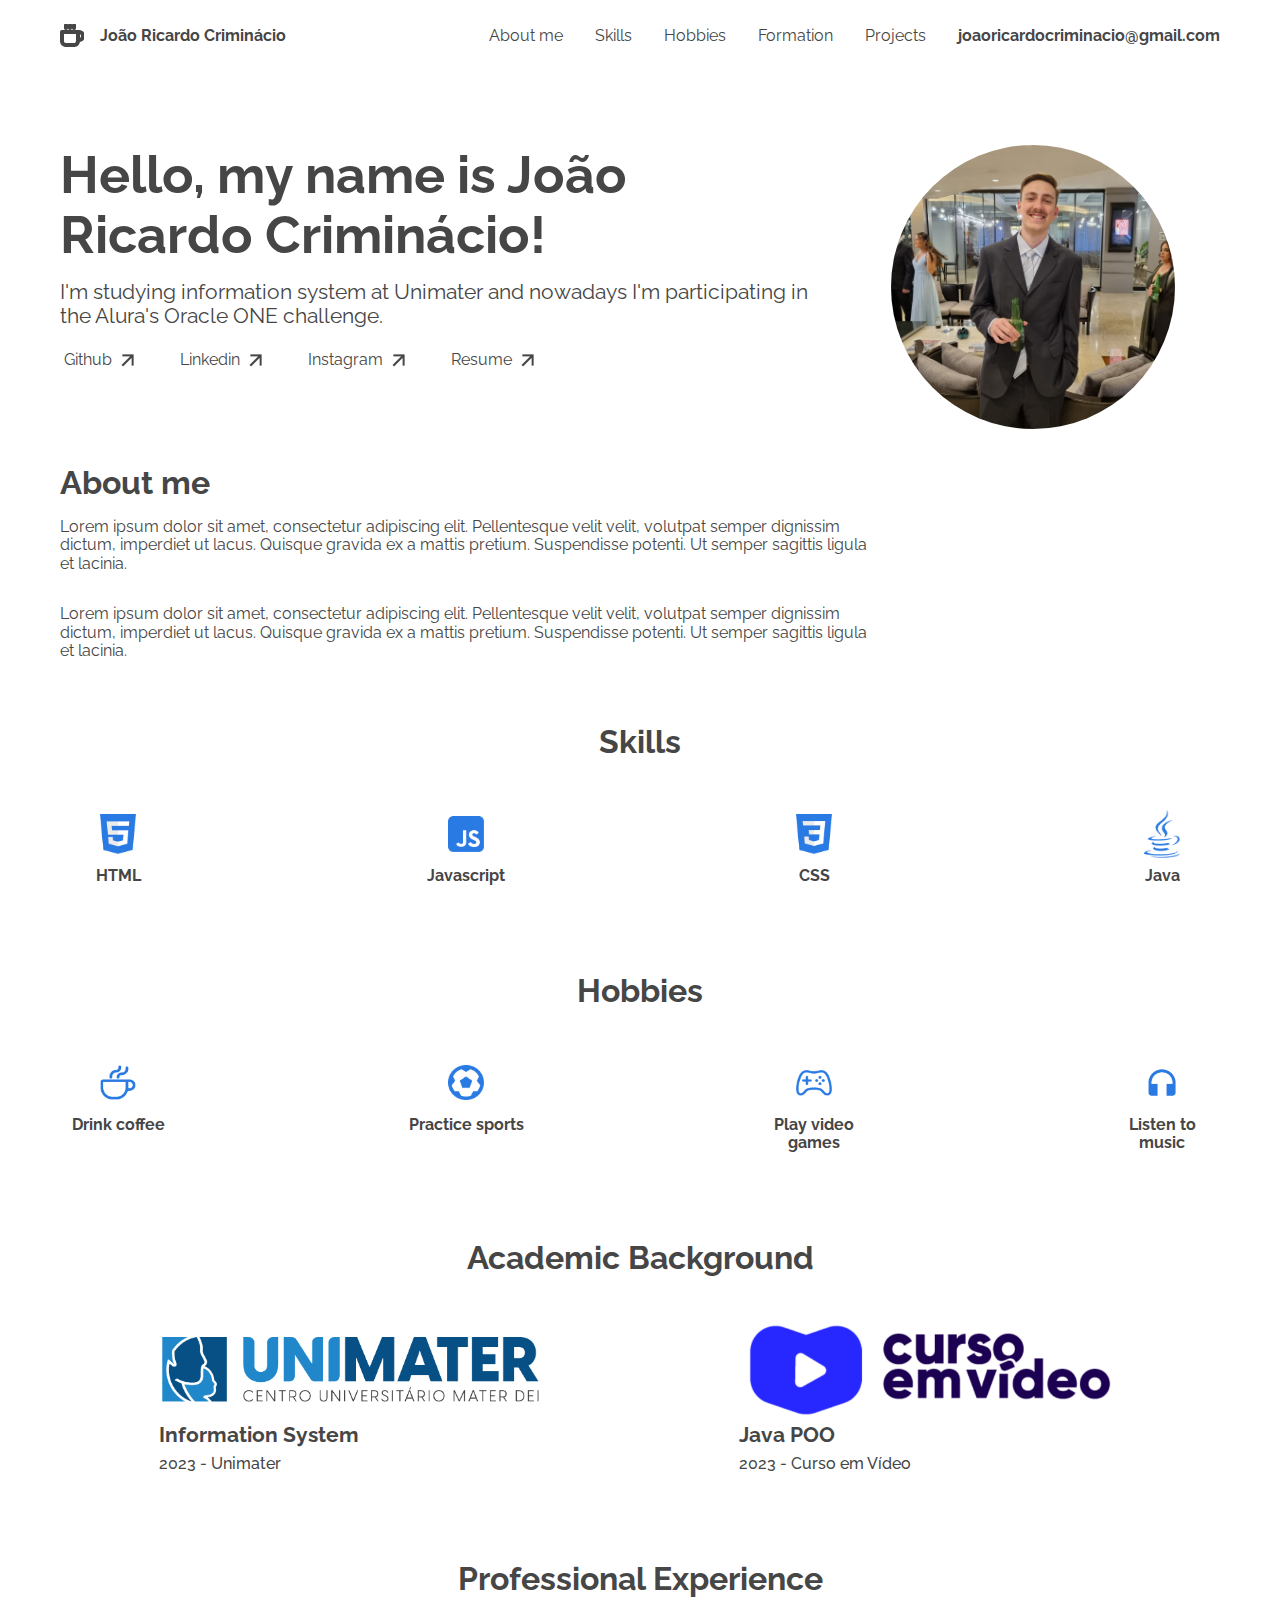
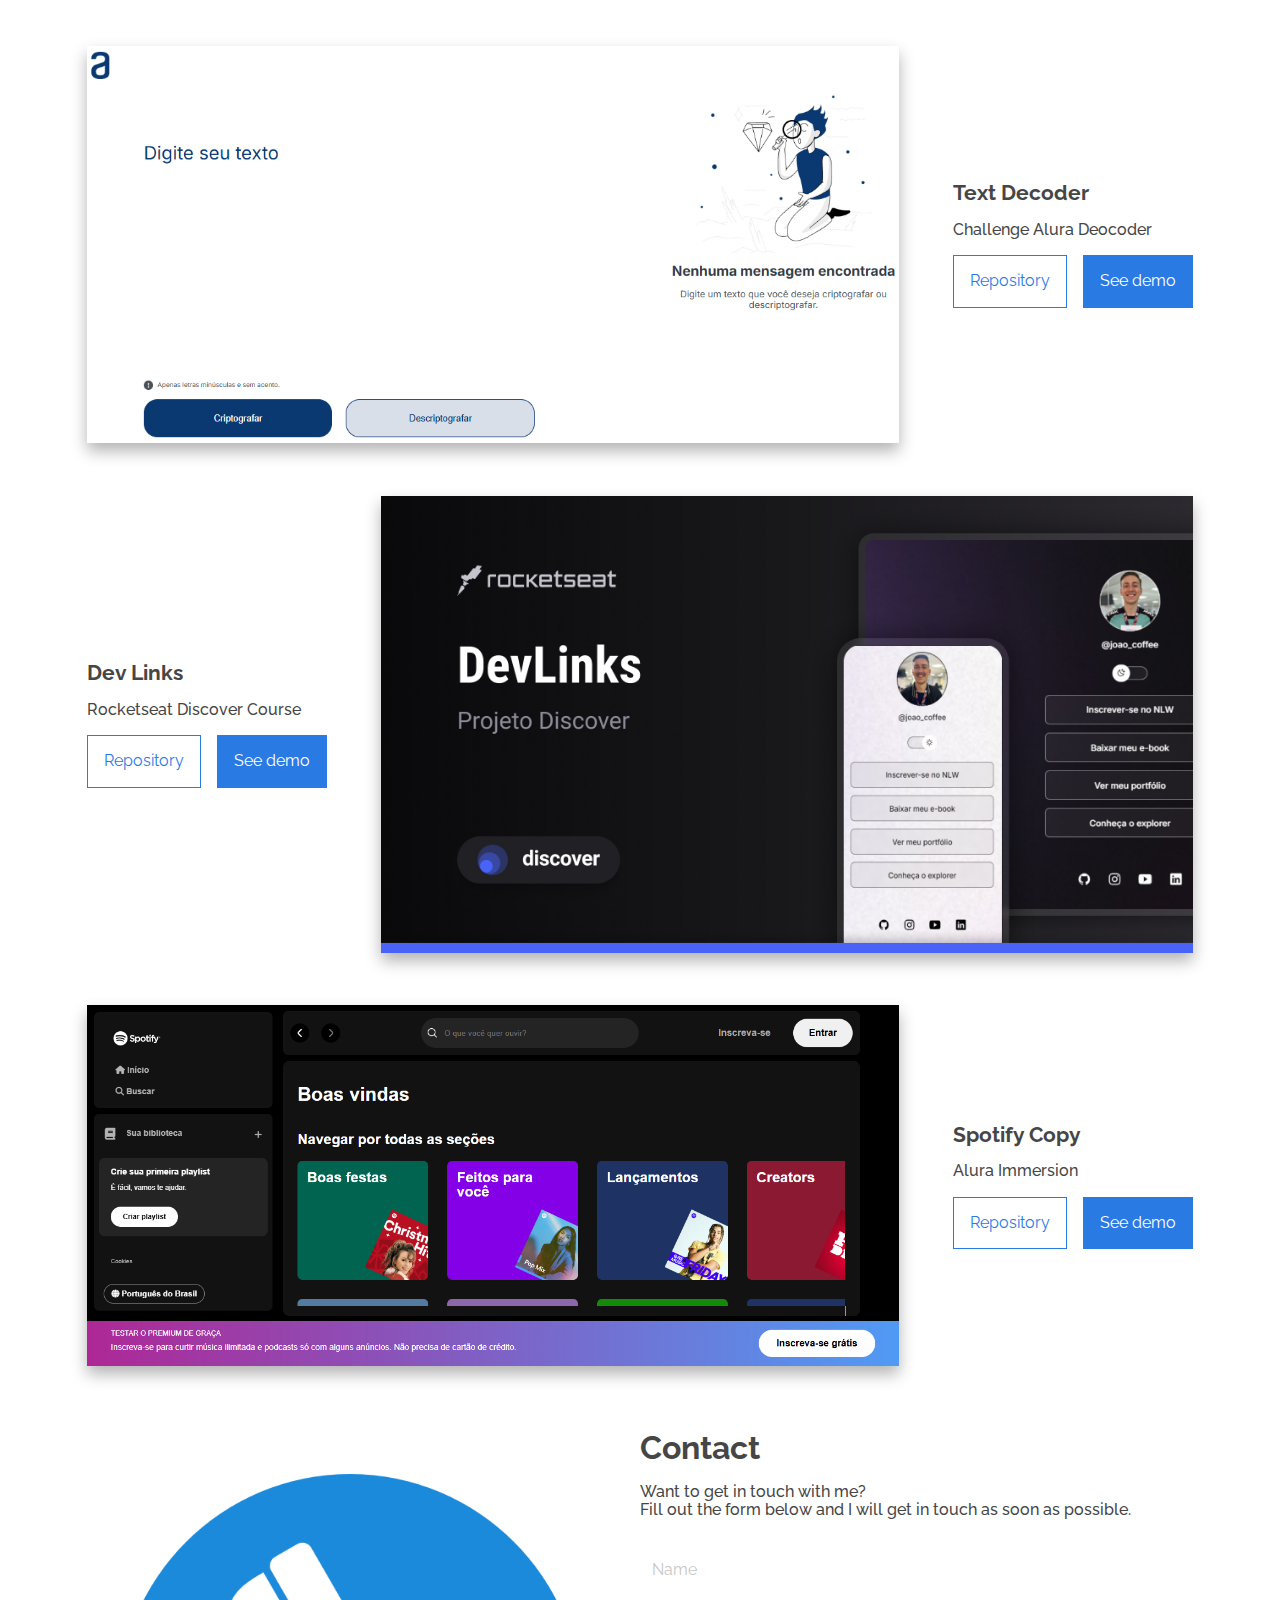
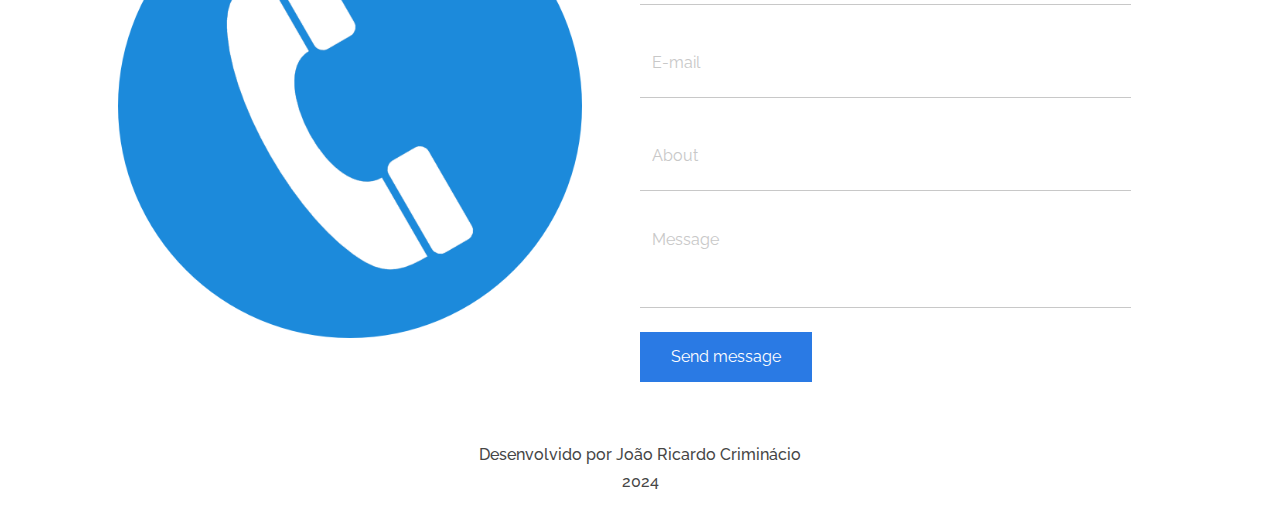
==== index.html @ 7f005610 "Changed the index.html name" ====
<!DOCTYPE html>
<html lang="pt-br">
<head>
    <meta charset="UTF-8">
    <meta name="viewport" content="width=device-width, initial-scale=1.0">
    <title>Portfolio</title>

    <link rel="preconnect" href="https://fonts.googleapis.com">
    <link rel="preconnect" href="https://fonts.gstatic.com" crossorigin>
    <link href="https://fonts.googleapis.com/css2?family=Raleway:wght@100..900&display=swap" rel="stylesheet">
    
    <link rel="stylesheet" href="./assets/css/style.css">
    <link rel="stylesheet" href="./assets/css/normalize.css">
</head>
<body>
    <header>
        <div class="container">
            <div class="brand">
                <img src="./assets/images/coffee-icon.png" alt="Coffee icon">
                <p>João Ricardo Criminácio</p>
            </div>

            <nav>
                <ul>
                    <li><a href="#aboutme">About me</a></li>
                    <li><a href="#skills">Skills</a></li>
                    <li><a href="#hobbies">Hobbies</a></li>
                    <li><a href="#formations">Formation</a></li>
                    <li><a href="#experiences">Projects</a></li>
                    <li><p>joaoricardocriminacio@gmail.com</p></li>
                </ul>
            </nav>
        </div>
    </header>

    <main>
        <div class="container">
            <section class="apresentation">
                    <div class="apresentation-content">
                        <h2>Hello, my name is João Ricardo Criminácio!</h2>
                        <p>I'm studying information system at Unimater and nowadays I'm participating in the Alura's Oracle ONE challenge.</p>
                        
                        <div class="social-medias">
                            <a href="https://github.com/JoaoCriminacio" target="blank">Github <img src="./assets/images/arrow-black.png"></a>
                            <a href="https://www.linkedin.com/in/joao-ricardo-criminacio" target="blank">Linkedin <img src="./assets/images/arrow-black.png"></a>
                            <a href="https://instagram.com/joao_coffee" target="blank">Instagram <img src="./assets/images/arrow-black.png"></a>
                            <a href="#">Resume <img src="./assets/images/arrow-black.png" target="blank"></a>
                        </div>
                    </div>

                    <div class="apresentation-image">
                        <img src="./assets/images/my-photo.jpg" alt="João Ricardo Criminácio profile photo">
                    </div>
            </section>

            <section class="aboutme" id="aboutme">
                    <h3>About me</h3>
                    <p>Lorem ipsum dolor sit amet, consectetur adipiscing elit. Pellentesque velit velit, volutpat semper dignissim dictum, imperdiet ut lacus. Quisque gravida ex a mattis pretium. Suspendisse potenti. Ut semper sagittis ligula et lacinia.</p>
                    <p>Lorem ipsum dolor sit amet, consectetur adipiscing elit. Pellentesque velit velit, volutpat semper dignissim dictum, imperdiet ut lacus. Quisque gravida ex a mattis pretium. Suspendisse potenti. Ut semper sagittis ligula et lacinia.</p>
            </section>

            <section class="skills" id="skills">
                <h3>Skills</h3>

                <div class="skills-content">
                    <div class="tech-logos">
                        <figure>
                            <img src="./assets/images/html-icon.png" alt="HTML logo">
                            <figcaption class="html">HTML</figcaption>
                        </figure>

                        <figure>
                            <img src="./assets/images/javascript-icon.png" alt="Javascript logo">
                            <figcaption class="js">Javascript</figcaption>
                        </figure>

                        <figure>
                            <img src="./assets/images/css-icon.png" alt="CSS logo">
                            <figcaption>CSS</figcaption>
                        </figure>

                        <figure>
                            <img src="./assets/images/java-icon.png" alt="Java logo">
                            <figcaption class="java">Java</figcaption>
                        </figure>
                    </div>
                </div>
            </section>

            <section class="hobbies" id="hobbies">
                <h3>Hobbies</h3>

                <div class="hobbies-content">
                    <figure>
                        <img src="./assets/images/coffeecup-icon.png" alt="Cup of coffee">
                        <figcaption class="html">Drink coffee</figcaption>
                    </figure>

                    <figure>
                        <img src="./assets/images/football-icon.png" alt="Football ball">
                        <figcaption class="js">Practice sports</figcaption>
                    </figure>

                    <figure>
                        <img src="./assets/images/controller-icon.png" alt="Control">
                        <figcaption>Play video games</figcaption>
                    </figure>

                    <figure>
                        <img src="./assets/images/headphones-icon.png" alt="Headphone">
                        <figcaption class="java">Listen to music</figcaption>
                    </figure>
                </div>
            </section>

            <section class="formations" id="formations">
                <h3>Academic Background</h3>

                <div class="formations-content">
                    <figure>
                        <img src="./assets/images/logo-unimater.png" alt="Company logo Vídeo em Curso">
                        <figcaption class="formation-title">Information System</figcaption>
                        <figcaption class="formation-year">2023 - Unimater</figcaption>
                    </figure>
                    
                    <figure>
                        <img src="./assets/images/logo-curso-em-video.png" alt="University logo Unimater">
                        <figcaption class="formation-title">Java POO</figcaption>
                        <figcaption class="formation-year">2023 - Curso em Vídeo</figcaption>
                    </figure>
                </div>
            </section>

            <section class="experiences" id="experiences">
                <h3>Professional Experience</h3>

                <div class="experiences-content">
                    <div class="experience-project">
                        <img src="./assets/images/alura-challenge.png" alt="Decoder project">

                        <div class="project-information">
                            <p class="project-title">Text Decoder</p>
                            <p class="project-small-description">Challenge Alura Deocoder</p>
                            <div class="project-buttons">
                                <a class="button-repository" href="https://github.com/JoaoCriminacio/AluraChallenge" target="blank">Repository</a>
                                <a class="button-demo" href="https://joaocriminacio.github.io/AluraChallenge/" target="blank">See demo</a>
                            </div>
                        </div>
                    </div>

                    <div class="experience-project">
                        <div class="project-information">
                            <p class="project-title">Dev Links</p>
                            <p class="project-small-description">Rocketseat Discover Course</p>
                            <div class="project-buttons">
                                <a class="button-repository" href="https://github.com/JoaoCriminacio/DevLinks" target="blank">Repository</a>
                                <a class="button-demo" href="https://joaocriminacio.github.io/DevLinks/" target="blank">See demo</a>
                            </div>
                        </div>

                        <img src="./assets/images/rocketseat-discover.jpg" alt="Discover project">
                    </div>

                    <div class="experience-project">
                        <img src="./assets/images/alura-immersion.png" alt="Copy of Spotify website">

                        <div class="project-information">
                            <p class="project-title">Spotify Copy</p>
                            <p class="project-small-description">Alura Immersion</p>
                            <div class="project-buttons">
                                <a class="button-repository" href="https://github.com/JoaoCriminacio/SpotifyImersaoAlura" target="blank">Repository</a>
                                <a class="button-demo" href="https://joaocriminacio.github.io/SpotifyImersaoAlura/" target="blank">See demo</a>
                            </div>
                        </div>
                    </div>
                </div>
            </section>

            <section class="contact" id="contact">
                <div class="contact-content">
                    <img src="./assets/images/blue-telephone.png" alt="Blue telephone">
                    
                    <div class="contact-text">
                        <h3>Contact</h3>
                        <p>Want to get in touch with me?</p>
                        <p>Fill out the form below and I will get in touch as soon as possible.</p>

                        <form>
                            <input class="contact-field" type="text" placeholder="Name">
                            <input class="contact-field" type="text" placeholder="E-mail">
                            <input class="contact-field" type="text" placeholder="About">
                            <textarea class="contact-textarea-field" type="text" placeholder="Message"></textarea>
                            <button class="contact-button">Send message</button>
                        </form>
                    </div>
                </div>
            </section>
        </div>
    </main>

    <footer>
        <div class="footer-content">
            <p>Desenvolvido por João Ricardo Criminácio</p>
            <p>2024</p>
        </div>
    </footer>
</body>
</html>
---- assets/css/style.css ----
* {
    margin: 0;
    padding: 0;
}

body {
    font-family: "Raleway", sans-serif;
    color: #464646;
}

.container{
    max-width: 1160px;
    margin: 0 auto;
}

/* HEADER */

header {
    padding: 1.25rem 1.25rem 0 1.25rem;
    margin-bottom: 5.8rem;
}

header .container {
    display: flex;
    justify-content: space-between;
    align-items: center;
}

header .brand {
    display: flex;
    gap: 1rem;
    align-items: center;
}

header .brand img {
    width: 1.5rem;
}

header .brand p {
    font-weight: 700;
    font-size: 1rem;
    line-height: 1rem;
}

header nav ul {
    display: flex;
    list-style-type: none;
    gap: 2rem;
}

header nav li {
    line-height: 2rem;
}

header nav a {
    text-decoration: none;
    font-size: 1rem;
    color: #464646;
    transition: 0.3s;
}

header nav a:hover {
    border-bottom: 1px solid #464646;
}

header nav p {
    font-weight: 700;
    font-size: 1rem;
}

/* MAIN */
/* Main - Apresentation */
.apresentation {
    display: flex;
    width: 100%;
    gap: 4rem;
}

.apresentation-content {
    width: 70%;
}

.apresentation-content h2 {
    font-weight: 700;
    font-size: 3.25rem;
}

.apresentation-content p {
    padding: 1rem 0;
    font-size: 1.3rem;
}

.social-medias {
    display: flex;
    gap: 2rem;
}

.social-medias a {
    display: flex;
    align-items: center;
    gap: 0.25rem;
    text-decoration: none;
    font-size: 1rem;
    color: #464646;
    padding: 0.25rem;
    transition: 0.3s;
}

.social-medias a:hover {
    background-color: rgba(102, 102, 102, 0.2);
    border-radius: 0.25rem;
}

.apresentation-image {
    width: 30%;
}

.apresentation-image img{
    width: 284px;
    height: 284px;
    border-radius: 50%;
    object-fit: cover;
}

/* Main - About me */

.aboutme {
    width: 70%;
}

.aboutme h3 {
    margin-top: 2rem;
    font-weight: 700;
    font-size: 2rem;
}

.aboutme p {
    font-size: 1rem;
    padding: 1rem 0;
}

/* Main - Skills */

.skills h3 {
    margin: 3rem 0;
    font-weight: 700;
    font-size: 2rem;
    text-align: center;
}

.tech-logos {
    display: flex;
    justify-content: space-between;
}

.tech-logos figure {
    display: flex;
    flex-direction: column;
    align-items: center;
    text-align: center;
    gap: 0.5rem;
    width: 10%;
}

.tech-logos img {
    width: 2.2rem;
    height: 3.1rem;
    object-fit: contain;
}

.tech-logos figcaption {
    font-weight: 700;
}

/* Main - Hobbies */

.hobbies h3 {
    margin: 5.5rem 0 3rem 0;
    font-weight: 700;
    font-size: 2rem;
    text-align: center;
}

.hobbies-content {
    display: flex;
    justify-content: space-between;
}

.hobbies-content figure {
    display: flex;
    flex-direction: column;
    align-items: center;
    text-align: center;
    gap: 0.5rem;
    width: 10%;
}

.hobbies-content img {
    width: 2.2rem;
    height: 3.1rem;
    object-fit: contain;
}

.hobbies-content figcaption {
    font-weight: 700;
}

/* Main - Formation */

.formations h3 {
    margin: 5.5rem 0 3rem 0;
    font-weight: 700;
    font-size: 2rem;
    text-align: center;
}

.formations-content {
    display: flex;
    justify-content: space-around;
}

.formations-content figure {
    display: flex;
    flex-direction: column;
    gap: 0.5rem;
    width: 33%;
}

.formations-content img {
    width: 100%;
    height: 5.6rem;
    object-fit: contain;
}

.formations-content figcaption {
    align-self: flex-start;
}

.formations-content .formation-title {
    font-size: 1.3rem;
    font-weight: 700;
}

.formations-content .formation-year {
    font-size: 1rem;
    font-weight: 500;
}

/* Main - Experiece | Projects */

.experiences h3 {
    margin: 5.5rem 0 3rem 0;
    font-weight: 700;
    font-size: 2rem;
    text-align: center;
}

.experiences-content {
    display: flex;
    flex-direction: column;
    gap: 3.3rem;
}

.experience-project {
    display: flex;
    align-items: center;
    justify-content: space-around;
}

.experience-project img {
    width: 70%;
    height: auto;
    object-fit: contain;
    box-shadow: 0px 8px 15px rgba(0, 0, 0, 0.3);
}

.project-information {
    display: flex;
    flex-direction: column;
    gap: 1rem;
}

.project-title {
    font-size: 1.3rem;
    font-weight: 700;
}

.project-small-description {
    font-size: 1rem;
    font-weight: 500;
}

.project-buttons {
    display: flex;
    gap: 1rem;
}

.button-repository {
    text-decoration: none;
    font-size: 1rem;
    color: #2A7AE4;
    padding: 1rem;
    background-color: #ffffff;
    border: 1px solid #2A7AE4;
}

.button-demo {
    text-decoration: none;
    font-size: 1rem;
    color: #ffffff;
    padding: 1rem;
    background-color: #2A7AE4;
    border: 1px solid #2A7AE4;
}

/* Main - Contact */

.contact-content {
    width: 100%;
    display: flex;
    margin-top: 4rem;
}

.contact-content img{
    width: 40%;
    padding: 0 5%;
    height: auto;
    object-fit: contain;
}

.contact-text {
    display: flex;
    flex-direction: column;
}

.contact-text h3 {
    font-weight: 700;
    font-size: 2rem;
    padding-bottom: 1rem;
}

.contact-text p {
    font-weight: 500;
    font-size: 1rem;
}

.contact-text form {
    display: flex;
    flex-direction: column;
    padding-top: 1rem;
    width: 100%;
}

.contact-text .contact-field,
.contact-text .contact-textarea-field {
    margin-bottom: 1.5rem;
    border: none;
    border-bottom: 1px solid #C8C8C8;
    color: #000000;
    font-size: 1rem;
    padding-left: 0.75rem;
    transition: all 0.3s ease;
}

.contact-text .contact-field::placeholder,
.contact-text .contact-textarea-field::placeholder {
    color: #C8C8C8;
    transition: all 0.3s ease;
}

.contact-text .contact-field{
    padding: 1rem 0 1rem 0.75rem;
    height: 2.25rem;
}

.contact-text .contact-textarea-field {
    padding-top: 1rem;
    resize: none;
    min-height: 4.75rem;
}

.contact-text button {
    padding: 1rem;
    color: #ffffff;
    background-color: #2A7AE4;
    width: 35%;
    border: none;
    cursor: pointer;
}

/* FOOTER */

footer .footer-content {
    margin: 4rem 0 1rem 0;
    font-size: 1rem;
    font-weight: 500;
    width: 100%;
    display: flex;
    flex-direction: column;
    align-items: center;
    gap: 0.5rem;
}

/* MEDIA QUERIES */

@media (max-width: 768px) {
    .container {
        max-width: 705px;
    }

    header nav a {
        display: none;
    }

    h2, h3 {
        font-size: 1.375rem;
    }

    figcaption {
        font-size: 1rem;
    }

    .apresentation {
        gap: 0.5rem;
    }
    
    .apresentation-content p {
        padding: 0.5rem 0;
        font-size: 1rem;
    }

    .apresentation-image {
        align-content: center;
    }

    .apresentation-image img{
        width: 206px;
        height: 206px;
    }

    .aboutme {
        width: 100%;
    }

    .aboutme p,
    .formation-year {
        font-size: 0.875rem;
    }

    .experience-project {
        flex-direction: column;
        gap: 1.2rem;
    }

    .experience-project img {
        order: 1;
        width: 100%;
    }

    .project-information {
        align-self: flex-start;
        order: 2;
    }

    .contact-content img {
        display: none;
    }

    .contact-text {
        width: 100%;
    }
}

@media (max-width: 430px) {
    .container {
        max-width: 390px;
    }

    header .container {
        max-width: 340px;
    }

    header {
        padding: 0.5rem 0.5rem 0 0.5rem;
        margin-bottom: 2rem;
    }

    header .brand {
        width: 100%;
        justify-content: center;
    }

    header nav ul {
        display: none;
    }

    .apresentation {
        flex-direction: column;
    }

    .apresentation .apresentation-content {
        order: 2;
        width: 100%;
    }

    .apresentation .apresentation-image {
        order: 1;
    }

    .apresentation-image img{
        width: 158px;
        height: 158px;
    }

    .social-medias {
        gap: 0.5rem;
    }

    .tech-logos {
        display: grid;
        grid-template-columns: repeat(2, 1fr);
        gap: 1rem;
        justify-items: center;
    }

    .hobbies-content {
        display: grid;
        grid-template-columns: repeat(2, 1fr);
        gap: 1rem;
        justify-items: center;
    }

    .formations-content {
        flex-direction: column;
        align-items: center;
        gap: 2rem;
    }

    .formations-content figure {
        width: 100%;
    }

    .formations-content img {
        width: 80%;
        align-self: center;
    }

    .contact-text h3 {
        margin-top: 1rem;
    }
}

@media (max-width: 375px) {
    .container {
        max-width: 340px;
    }

    .social-medias {
        flex-wrap: wrap;
    }
}
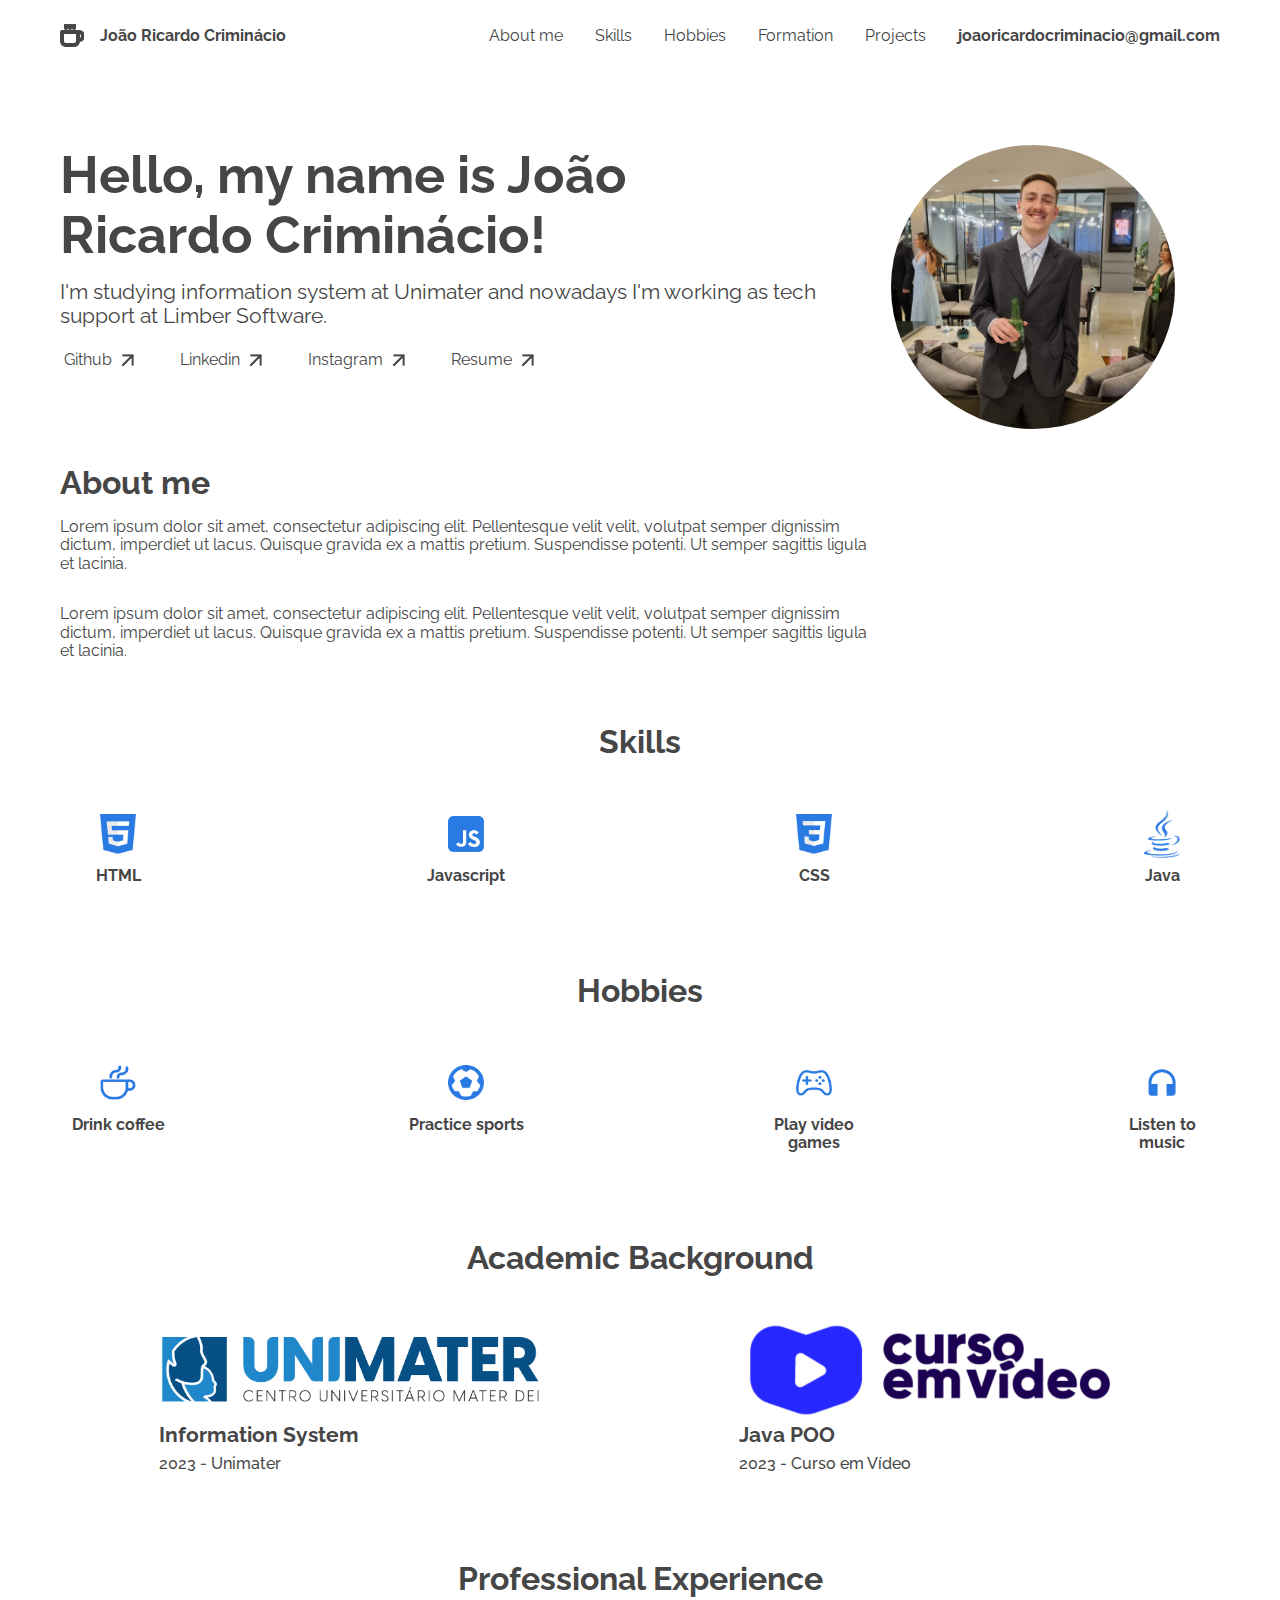
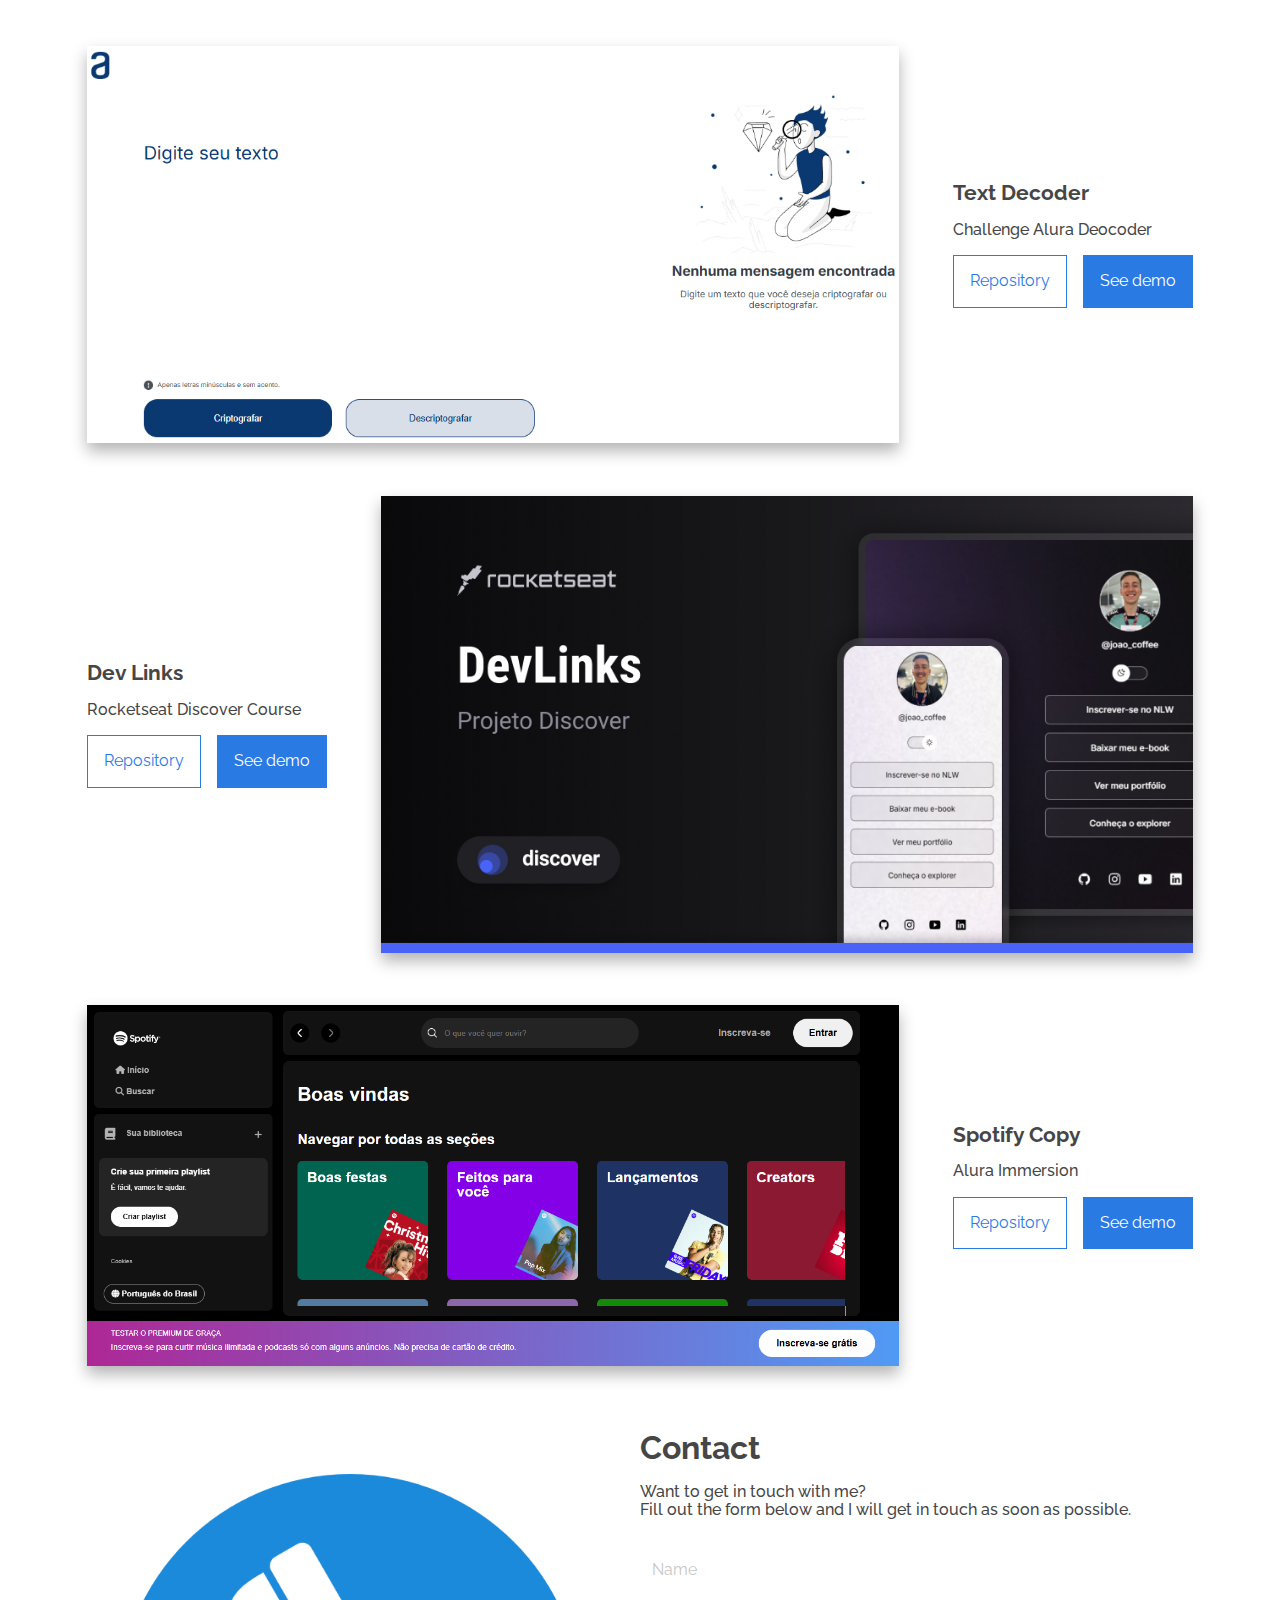
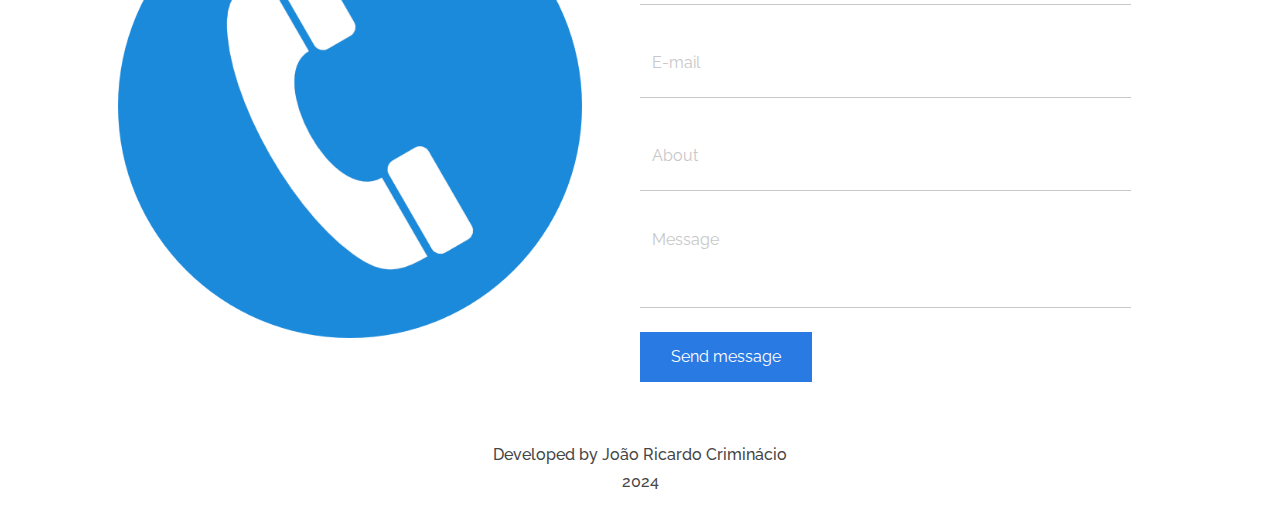
==== commit c1b1280a: "Changed the footer" ====
--- a/index.html
+++ b/index.html
@@ -38,7 +38,7 @@
             <section class="apresentation">
                     <div class="apresentation-content">
                         <h2>Hello, my name is João Ricardo Criminácio!</h2>
-                        <p>I'm studying information system at Unimater and nowadays I'm participating in the Alura's Oracle ONE challenge.</p>
+                        <p>I'm studying information system at Unimater and nowadays I'm working as tech support at Limber Software.</p>
                         
                         <div class="social-medias">
                             <a href="https://github.com/JoaoCriminacio" target="blank">Github <img src="./assets/images/arrow-black.png"></a>
@@ -168,8 +168,8 @@
                             <p class="project-title">Spotify Copy</p>
                             <p class="project-small-description">Alura Immersion</p>
                             <div class="project-buttons">
-                                <a class="button-repository" href="https://github.com/JoaoCriminacio/SpotifyImersaoAlura" target="blank">Repository</a>
-                                <a class="button-demo" href="https://joaocriminacio.github.io/SpotifyImersaoAlura/" target="blank">See demo</a>
+                                <a class="button-repository" href="https://github.com/JoaoCriminacio/ImersaoAluraSiteMusica" target="blank">Repository</a>
+                                <a class="button-demo" href="https://joaocriminacio.github.io/ImersaoAluraSiteMusica/" target="blank">See demo</a>
                             </div>
                         </div>
                     </div>
@@ -200,9 +200,9 @@
 
     <footer>
         <div class="footer-content">
-            <p>Desenvolvido por João Ricardo Criminácio</p>
+            <p>Developed by João Ricardo Criminácio</p>
             <p>2024</p>
         </div>
     </footer>
 </body>
-</html>+</html>
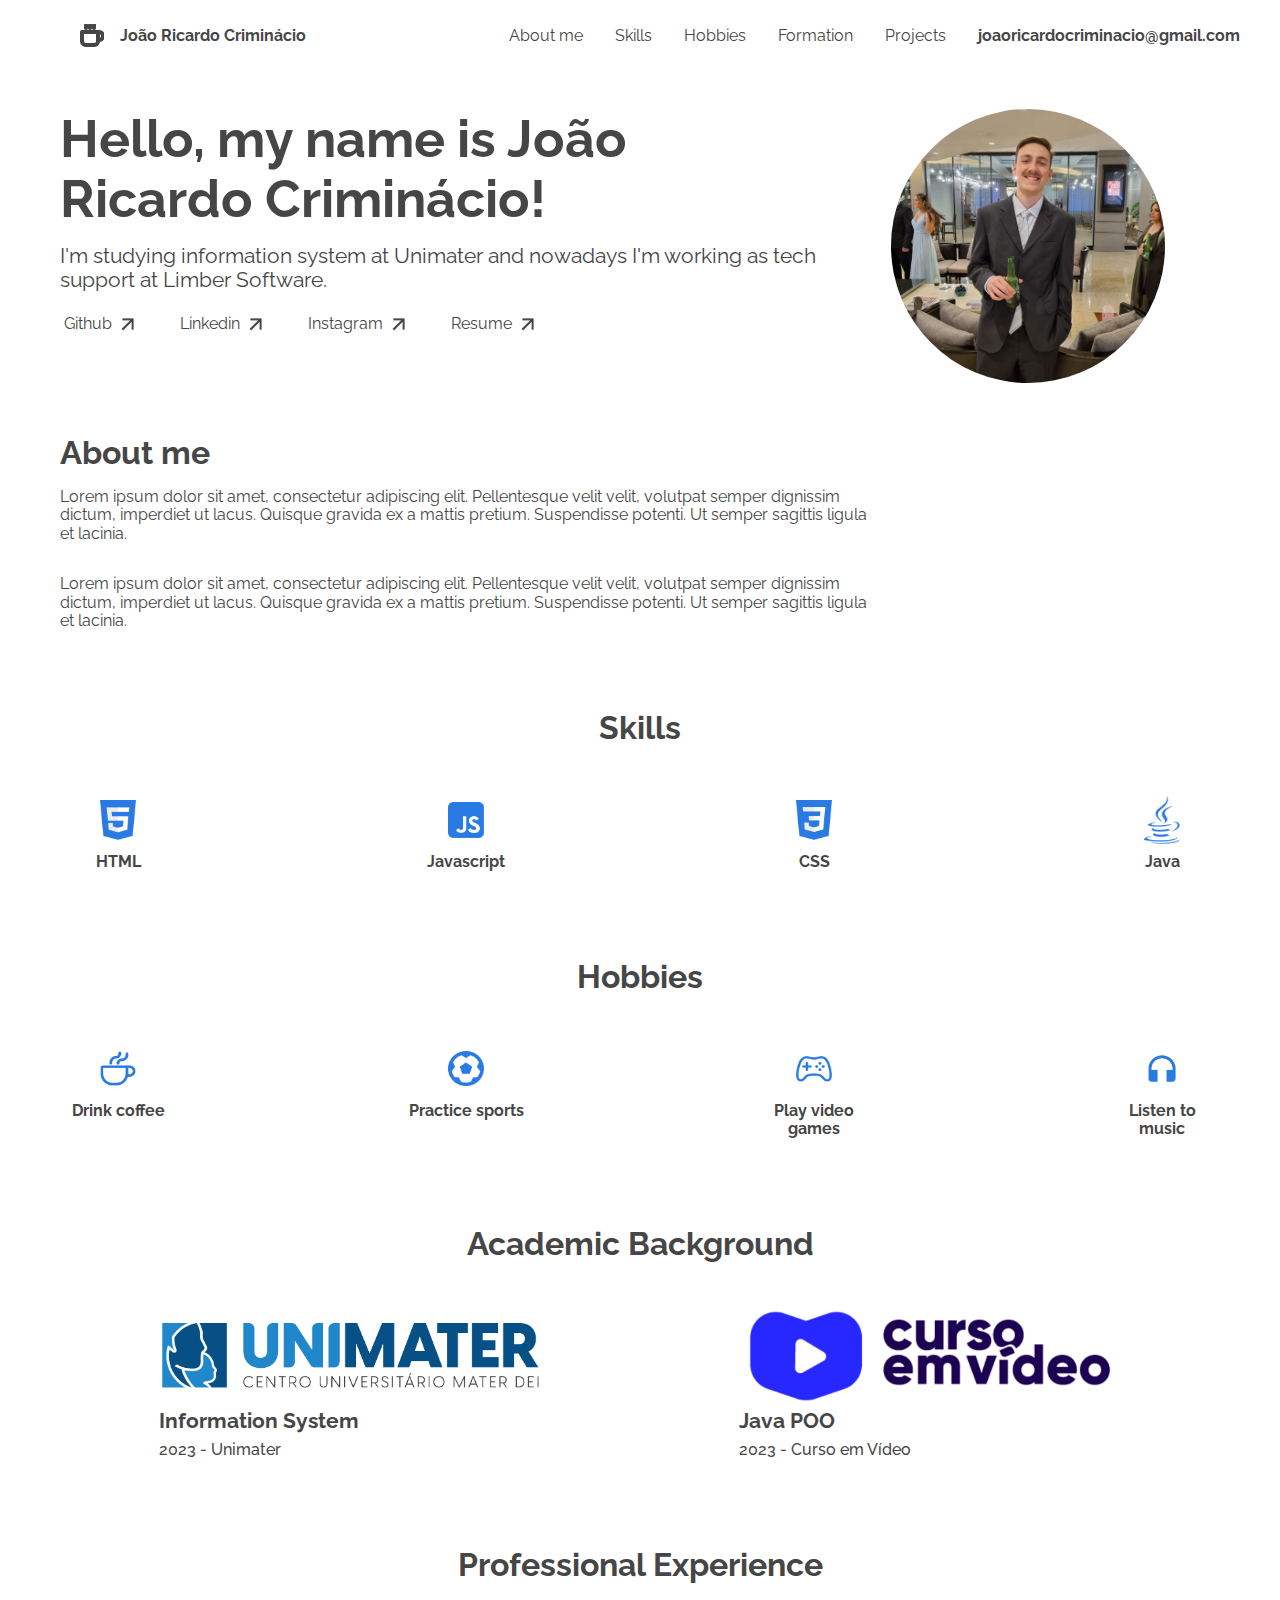
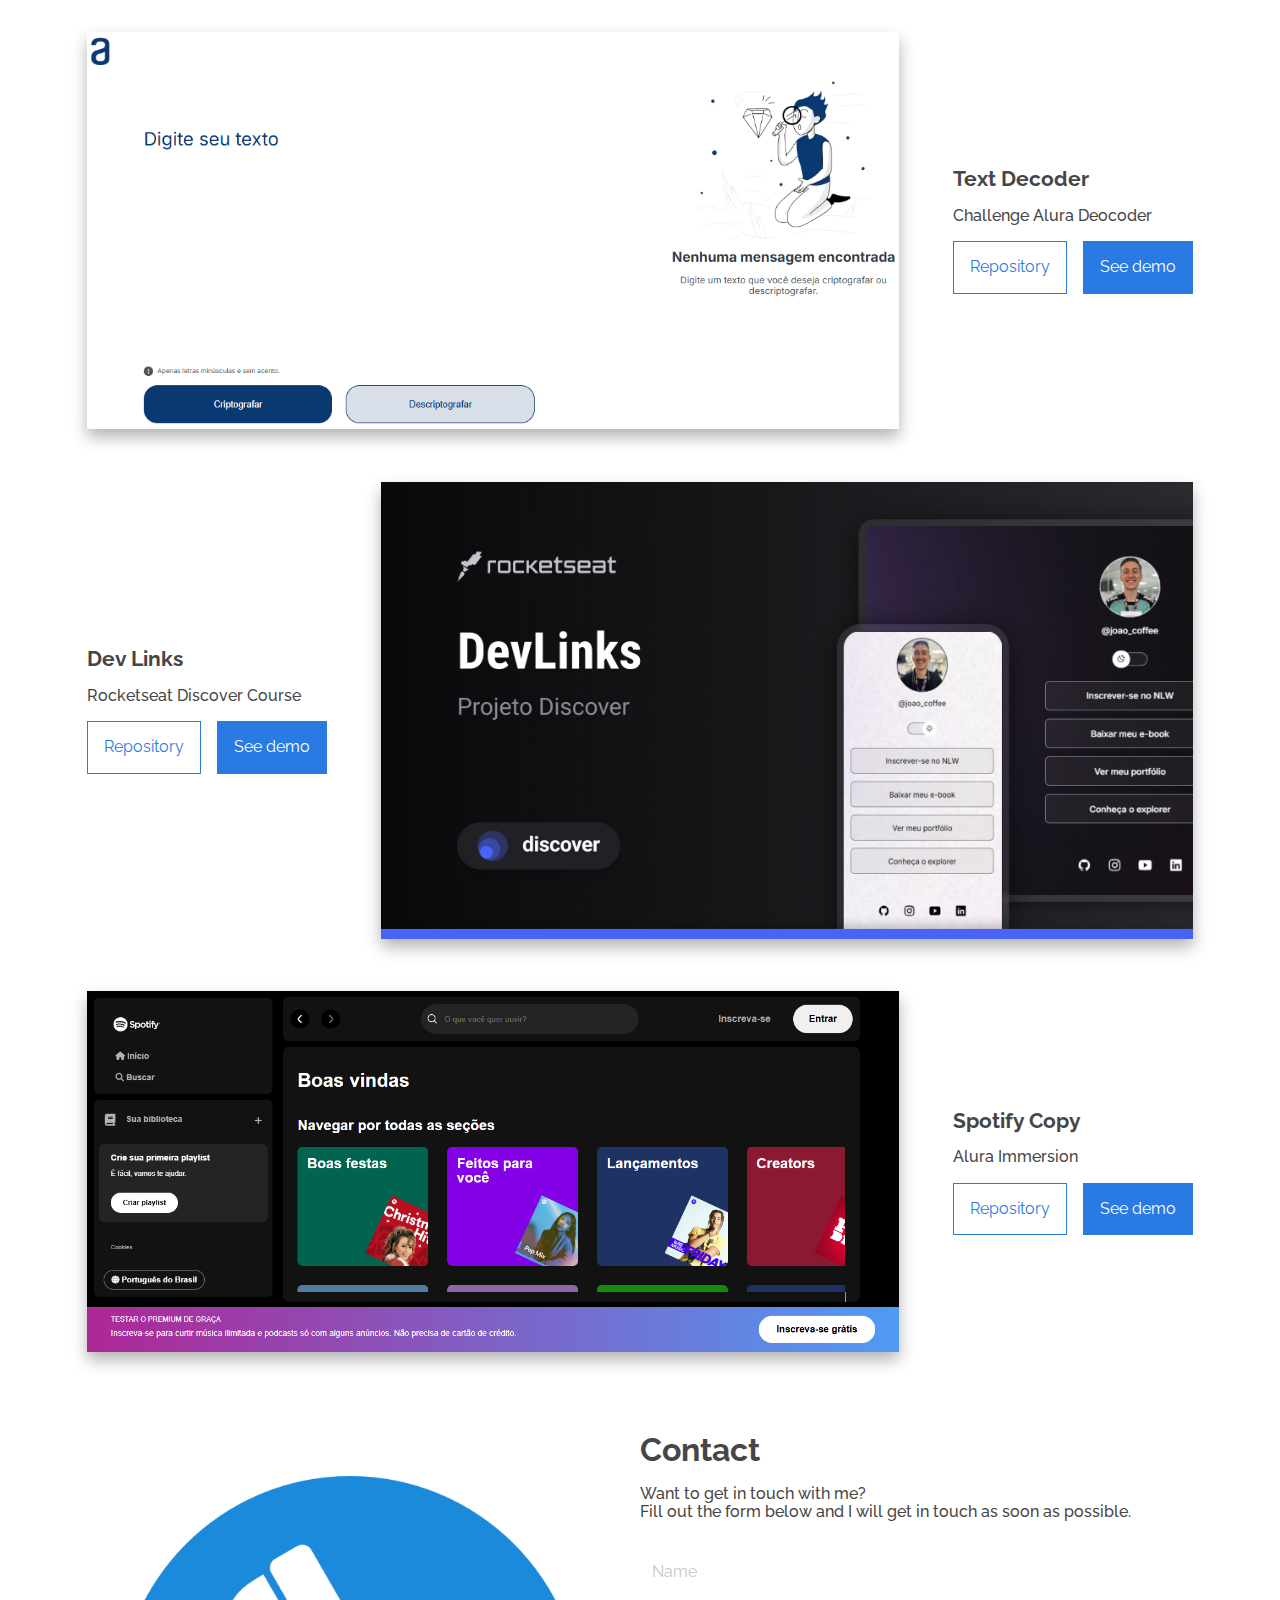
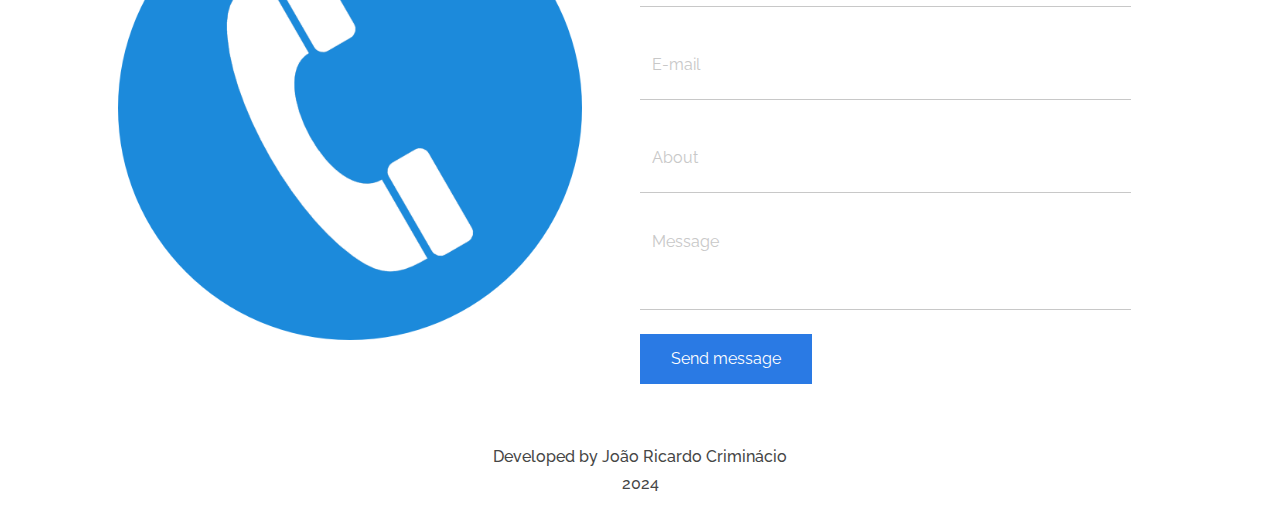
==== commit 7e877c69: "Changed the Instagram link" ====
--- a/index.html
+++ b/index.html
@@ -43,8 +43,8 @@
                         <div class="social-medias">
                             <a href="https://github.com/JoaoCriminacio" target="blank">Github <img src="./assets/images/arrow-black.png"></a>
                             <a href="https://www.linkedin.com/in/joao-ricardo-criminacio" target="blank">Linkedin <img src="./assets/images/arrow-black.png"></a>
-                            <a href="https://instagram.com/joao_coffee" target="blank">Instagram <img src="./assets/images/arrow-black.png"></a>
-                            <a href="#">Resume <img src="./assets/images/arrow-black.png" target="blank"></a>
+                            <a href="https://instagram.com/joao.criminacio" target="blank">Instagram <img src="./assets/images/arrow-black.png"></a>
+                            <a href="./assets/pages/resume.html">Resume <img src="./assets/images/arrow-black.png"></a>
                         </div>
                     </div>
 
@@ -63,27 +63,25 @@
                 <h3>Skills</h3>
 
                 <div class="skills-content">
-                    <div class="tech-logos">
-                        <figure>
-                            <img src="./assets/images/html-icon.png" alt="HTML logo">
-                            <figcaption class="html">HTML</figcaption>
-                        </figure>
-
-                        <figure>
-                            <img src="./assets/images/javascript-icon.png" alt="Javascript logo">
-                            <figcaption class="js">Javascript</figcaption>
-                        </figure>
-
-                        <figure>
-                            <img src="./assets/images/css-icon.png" alt="CSS logo">
-                            <figcaption>CSS</figcaption>
-                        </figure>
-
-                        <figure>
-                            <img src="./assets/images/java-icon.png" alt="Java logo">
-                            <figcaption class="java">Java</figcaption>
-                        </figure>
-                    </div>
+                    <figure>
+                        <img src="./assets/images/html-icon.png" alt="HTML logo">
+                        <figcaption class="html">HTML</figcaption>
+                    </figure>
+
+                    <figure>
+                        <img src="./assets/images/javascript-icon.png" alt="Javascript logo">
+                        <figcaption class="js">Javascript</figcaption>
+                    </figure>
+
+                    <figure>
+                        <img src="./assets/images/css-icon.png" alt="CSS logo">
+                        <figcaption>CSS</figcaption>
+                    </figure>
+
+                    <figure>
+                        <img src="./assets/images/java-icon.png" alt="Java logo">
+                        <figcaption class="java">Java</figcaption>
+                    </figure>
                 </div>
             </section>
 
@@ -143,7 +141,7 @@
                             <p class="project-small-description">Challenge Alura Deocoder</p>
                             <div class="project-buttons">
                                 <a class="button-repository" href="https://github.com/JoaoCriminacio/AluraChallenge" target="blank">Repository</a>
-                                <a class="button-demo" href="https://joaocriminacio.github.io/AluraChallenge/" target="blank">See demo</a>
+                                <a class="button-demo" href="https://joaocriminacio.github.io/ChallengeDecodificador/" target="blank">See demo</a>
                             </div>
                         </div>
                     </div>
--- a/assets/css/style.css
+++ b/assets/css/style.css
@@ -6,6 +6,11 @@
 body {
     font-family: "Raleway", sans-serif;
     color: #464646;
+    padding-top: 5.8rem;
+}
+
+html {
+    scroll-behavior: smooth;
 }
 
 .container{
@@ -16,8 +21,13 @@
 /* HEADER */
 
 header {
+    width: 100%;
     padding: 1.25rem 1.25rem 0 1.25rem;
-    margin-bottom: 5.8rem;
+    position: fixed;
+    top: 0;
+    left: 0;
+    z-index: 9;
+    background-color: #fff;
 }
 
 header .container {
@@ -66,9 +76,13 @@
 header nav p {
     font-weight: 700;
     font-size: 1rem;
+    line-height: 2rem;
 }
 
 /* MAIN */
+section {
+    padding-top: 1rem;
+}
 /* Main - Apresentation */
 .apresentation {
     display: flex;
@@ -116,8 +130,8 @@
 }
 
 .apresentation-image img{
-    width: 284px;
-    height: 284px;
+    width: 274px;
+    height: 274px;
     border-radius: 50%;
     object-fit: cover;
 }
@@ -148,12 +162,12 @@
     text-align: center;
 }
 
-.tech-logos {
+.skills-content {
     display: flex;
     justify-content: space-between;
 }
 
-.tech-logos figure {
+.skills-content figure {
     display: flex;
     flex-direction: column;
     align-items: center;
@@ -162,20 +176,20 @@
     width: 10%;
 }
 
-.tech-logos img {
+.skills-content img {
     width: 2.2rem;
     height: 3.1rem;
     object-fit: contain;
 }
 
-.tech-logos figcaption {
+.skills-content figcaption {
     font-weight: 700;
 }
 
 /* Main - Hobbies */
 
 .hobbies h3 {
-    margin: 5.5rem 0 3rem 0;
+    margin: 4.5rem 0 3rem 0;
     font-weight: 700;
     font-size: 2rem;
     text-align: center;
@@ -208,7 +222,7 @@
 /* Main - Formation */
 
 .formations h3 {
-    margin: 5.5rem 0 3rem 0;
+    margin: 4.5rem 0 3rem 0;
     font-weight: 700;
     font-size: 2rem;
     text-align: center;
@@ -249,7 +263,7 @@
 /* Main - Experiece | Projects */
 
 .experiences h3 {
-    margin: 5.5rem 0 3rem 0;
+    margin: 4.5rem 0 3rem 0;
     font-weight: 700;
     font-size: 2rem;
     text-align: center;
@@ -408,6 +422,10 @@
         max-width: 705px;
     }
 
+    header {
+        width: 100%;
+    }
+
     header nav a {
         display: none;
     }
@@ -429,13 +447,10 @@
         font-size: 1rem;
     }
 
-    .apresentation-image {
-        align-content: center;
-    }
-
     .apresentation-image img{
-        width: 206px;
-        height: 206px;
+        width: 186px;
+        height: 186px;
+        align-self: center;
     }
 
     .aboutme {
@@ -514,19 +529,20 @@
 
     .social-medias {
         gap: 0.5rem;
-    }
-
-    .tech-logos {
+        flex-wrap: wrap;
+    }
+
+    .skills-content {
         display: grid;
         grid-template-columns: repeat(2, 1fr);
-        gap: 1rem;
+        gap: 2rem;
         justify-items: center;
     }
 
     .hobbies-content {
         display: grid;
         grid-template-columns: repeat(2, 1fr);
-        gap: 1rem;
+        gap: 2rem;
         justify-items: center;
     }
 
@@ -554,8 +570,4 @@
     .container {
         max-width: 340px;
     }
-
-    .social-medias {
-        flex-wrap: wrap;
-    }
 }